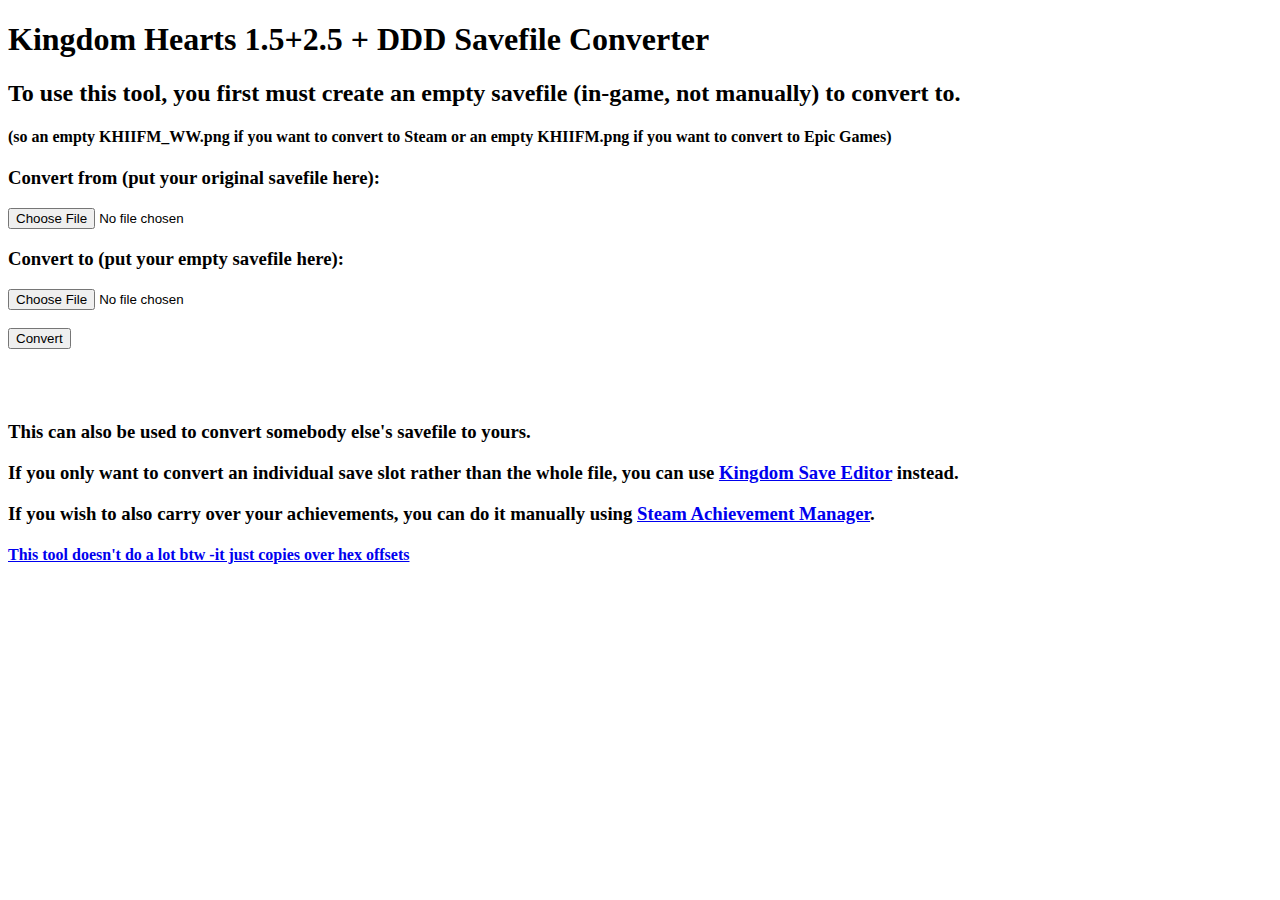
==== index.html @ dd8b047b "more clarifications" ====
<!DOCTYPE html>
<html lang="en">
<head>
    <meta charset="UTF-8">
    <meta name="viewport" content="width=device-width, initial-scale=1.0">
    <title>Kingdom Hearts 1.5+2.5 + DDD Savefile Converter</title>
</head>
<body>
    <h1>Kingdom Hearts 1.5+2.5 + DDD Savefile Converter</h1>
	<h2>To use this tool, you first must create an empty savefile (in-game, not manually) to convert to.</h2><h4>(so an empty KHIIFM_WW.png if you want to convert to Steam or an empty KHIIFM.png if you want to convert to Epic Games)</h4>
	<h3>Convert from (put your original savefile here):</h3>
    <input type="file" id="file1" accept=".png">
	<h3>Convert to (put your empty savefile here):</h3>
    <input type="file" id="file2" accept=".png">
	<br><br>
    <button onclick="copyHexOffsets()">Convert</button>
    <br><br>
    <a id="download1" style="display: none;">Download converted savefile</a>
	
	<br><br><h3>This can also be used to convert somebody else's savefile to yours.</h3>
	<h3>If you only want to convert an individual save slot rather than the whole file, you can use  <a href="https://github.com/Xeeynamo/KingdomSaveEditor/releases/tag/v1.15.5">Kingdom Save Editor</a> instead.<h3>
	<h3>If you wish to also carry over your achievements, you can do it manually using <a href="https://github.com/syntax-tm/SteamAchievementManager/releases/latest">Steam Achievement Manager</a>.
	<h4><a href="https://github.com/kh-savefileconverter/kh-savefileconverter.github.io/blob/main/copyHexOffsets.js">This tool doesn't do a lot btw -it just copies over hex offsets</a></h4>

    <script src="copyHexOffsets.js"></script>
</body>
</html>
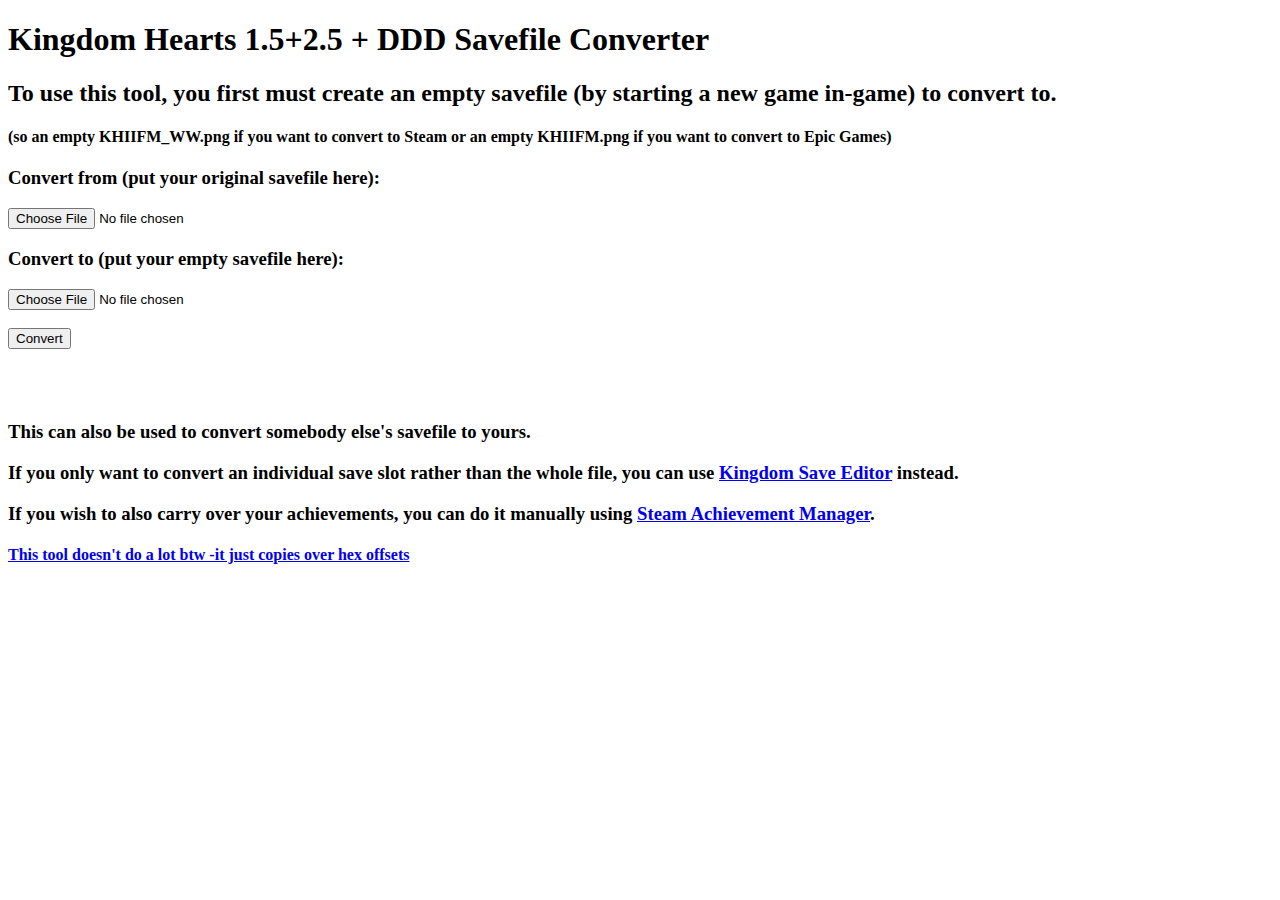
==== commit 8f551827: "better clarification" ====
--- a/index.html
+++ b/index.html
@@ -7,7 +7,7 @@
 </head>
 <body>
     <h1>Kingdom Hearts 1.5+2.5 + DDD Savefile Converter</h1>
-	<h2>To use this tool, you first must create an empty savefile (in-game, not manually) to convert to.</h2><h4>(so an empty KHIIFM_WW.png if you want to convert to Steam or an empty KHIIFM.png if you want to convert to Epic Games)</h4>
+	<h2>To use this tool, you first must create an empty savefile (by starting a new game in-game) to convert to.</h2><h4>(so an empty KHIIFM_WW.png if you want to convert to Steam or an empty KHIIFM.png if you want to convert to Epic Games)</h4>
 	<h3>Convert from (put your original savefile here):</h3>
     <input type="file" id="file1" accept=".png">
 	<h3>Convert to (put your empty savefile here):</h3>
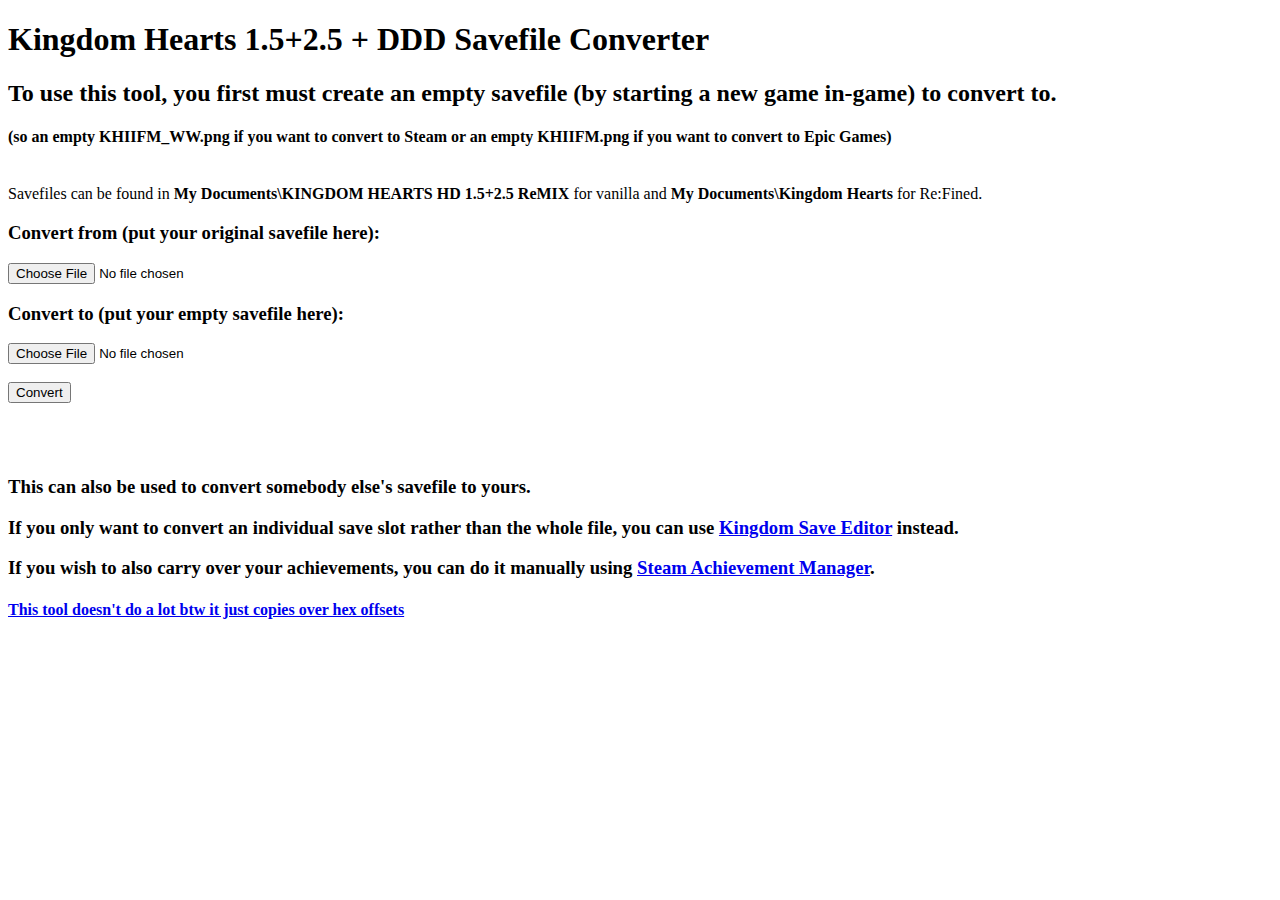
==== commit 71c653a5: "god this is ugly" ====
--- a/index.html
+++ b/index.html
@@ -7,7 +7,9 @@
 </head>
 <body>
     <h1>Kingdom Hearts 1.5+2.5 + DDD Savefile Converter</h1>
-	<h2>To use this tool, you first must create an empty savefile (by starting a new game in-game) to convert to.</h2><h4>(so an empty KHIIFM_WW.png if you want to convert to Steam or an empty KHIIFM.png if you want to convert to Epic Games)</h4>
+	<h2>To use this tool, you first must create an empty savefile (by starting a new game in-game) to convert to.</h2>
+	<h4>(so an empty <b>KHIIFM_WW.png</b> if you want to convert to <b>Steam</b> or an empty <b>KHIIFM.png</b> if you want to convert to <b>Epic Games</b>)</h4>
+	<br>Savefiles can be found in <b>My Documents\KINGDOM HEARTS HD 1.5+2.5 ReMIX</b> for vanilla and <b>My Documents\Kingdom Hearts</b> for Re:Fined.
 	<h3>Convert from (put your original savefile here):</h3>
     <input type="file" id="file1" accept=".png">
 	<h3>Convert to (put your empty savefile here):</h3>
@@ -20,7 +22,7 @@
 	<br><br><h3>This can also be used to convert somebody else's savefile to yours.</h3>
 	<h3>If you only want to convert an individual save slot rather than the whole file, you can use  <a href="https://github.com/Xeeynamo/KingdomSaveEditor/releases/tag/v1.15.5">Kingdom Save Editor</a> instead.<h3>
 	<h3>If you wish to also carry over your achievements, you can do it manually using <a href="https://github.com/syntax-tm/SteamAchievementManager/releases/latest">Steam Achievement Manager</a>.
-	<h4><a href="https://github.com/kh-savefileconverter/kh-savefileconverter.github.io/blob/main/copyHexOffsets.js">This tool doesn't do a lot btw -it just copies over hex offsets</a></h4>
+	<h4><a href="https://github.com/kh-savefileconverter/kh-savefileconverter.github.io/blob/main/copyHexOffsets.js">This tool doesn't do a lot btw it just copies over hex offsets</a></h4>
 
     <script src="copyHexOffsets.js"></script>
 </body>
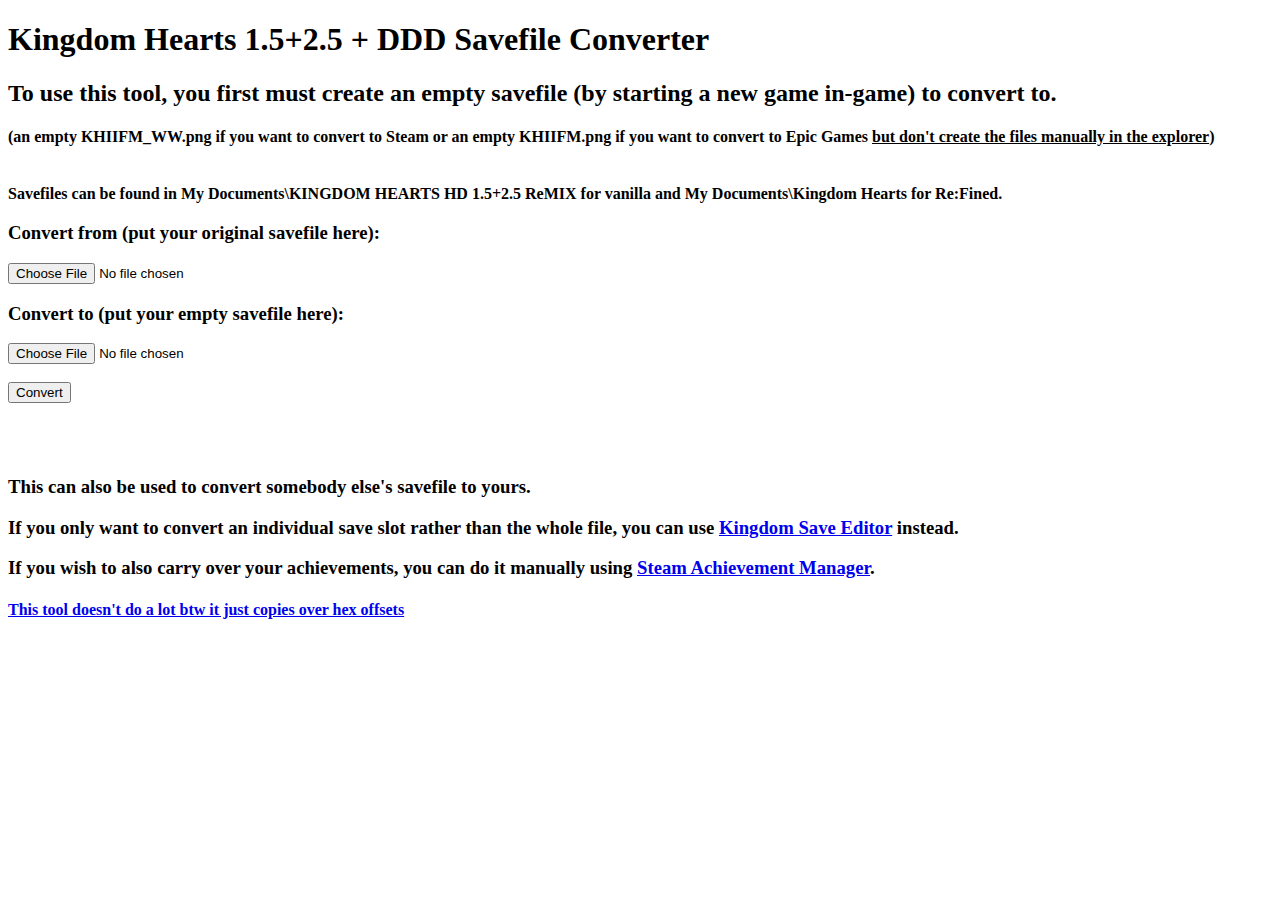
==== commit fabe0fc0: "just incase" ====
--- a/index.html
+++ b/index.html
@@ -8,7 +8,7 @@
 <body>
     <h1>Kingdom Hearts 1.5+2.5 + DDD Savefile Converter</h1>
 	<h2>To use this tool, you first must create an empty savefile (by starting a new game in-game) to convert to.</h2>
-	<h4>(so an empty <b>KHIIFM_WW.png</b> if you want to convert to <b>Steam</b> or an empty <b>KHIIFM.png</b> if you want to convert to <b>Epic Games</b>)</h4>
+	<h4>(an empty <b>KHIIFM_WW.png</b> if you want to convert to <b>Steam</b> or an empty <b>KHIIFM.png</b> if you want to convert to <b>Epic Games</b> <b><u>but don't create the files manually in the explorer<b></u>)</h4>
 	<br>Savefiles can be found in <b>My Documents\KINGDOM HEARTS HD 1.5+2.5 ReMIX</b> for vanilla and <b>My Documents\Kingdom Hearts</b> for Re:Fined.
 	<h3>Convert from (put your original savefile here):</h3>
     <input type="file" id="file1" accept=".png">
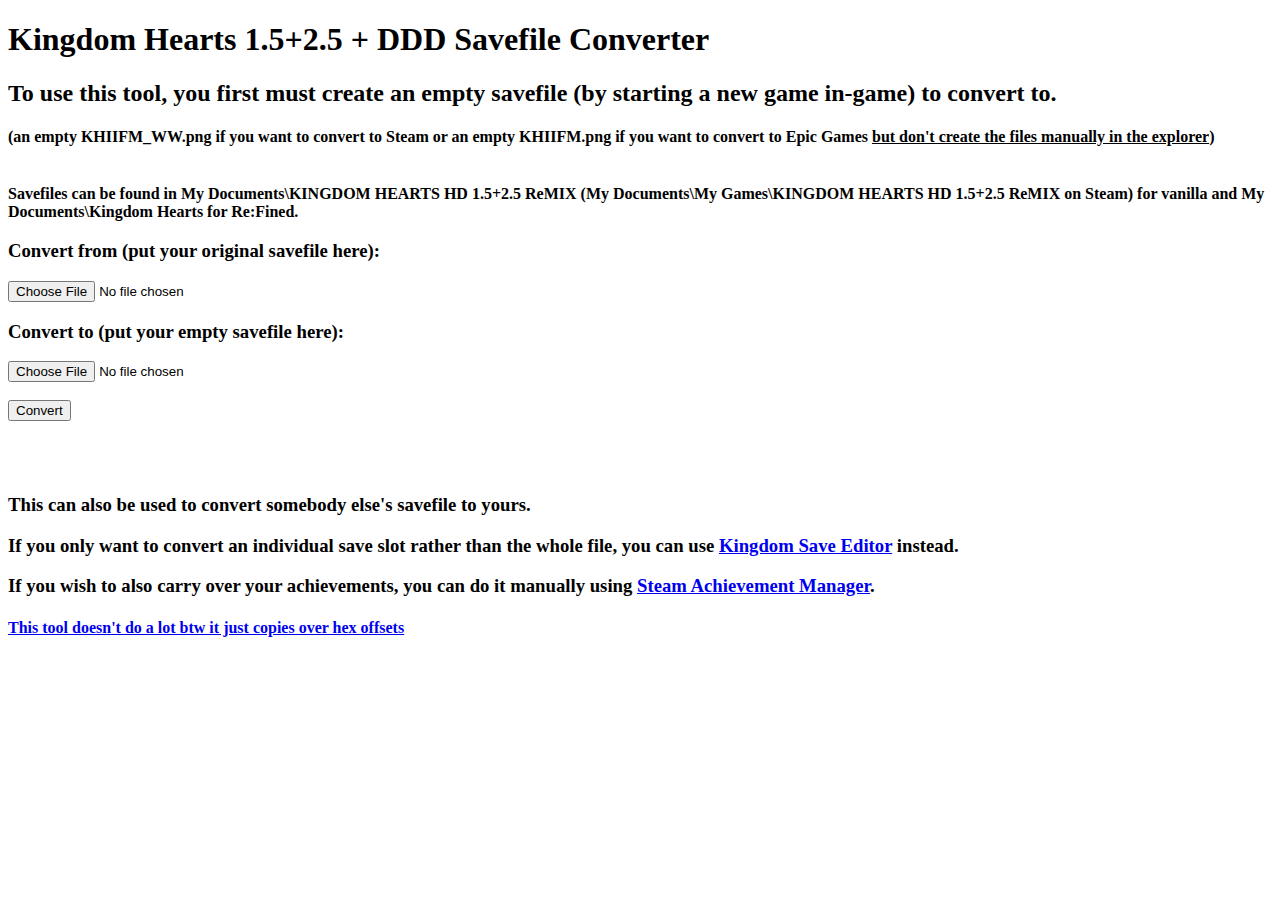
==== commit 8a6ab5a7: "stupidmmmmmmmmm" ====
--- a/index.html
+++ b/index.html
@@ -9,7 +9,7 @@
     <h1>Kingdom Hearts 1.5+2.5 + DDD Savefile Converter</h1>
 	<h2>To use this tool, you first must create an empty savefile (by starting a new game in-game) to convert to.</h2>
 	<h4>(an empty <b>KHIIFM_WW.png</b> if you want to convert to <b>Steam</b> or an empty <b>KHIIFM.png</b> if you want to convert to <b>Epic Games</b> <b><u>but don't create the files manually in the explorer<b></u>)</h4>
-	<br>Savefiles can be found in <b>My Documents\KINGDOM HEARTS HD 1.5+2.5 ReMIX</b> for vanilla and <b>My Documents\Kingdom Hearts</b> for Re:Fined.
+	<br>Savefiles can be found in <b>My Documents\KINGDOM HEARTS HD 1.5+2.5 ReMIX</b> (<b>My Documents\My Games\KINGDOM HEARTS HD 1.5+2.5 ReMIX</b> on Steam) for vanilla and <b>My Documents\Kingdom Hearts</b> for Re:Fined.
 	<h3>Convert from (put your original savefile here):</h3>
     <input type="file" id="file1" accept=".png">
 	<h3>Convert to (put your empty savefile here):</h3>
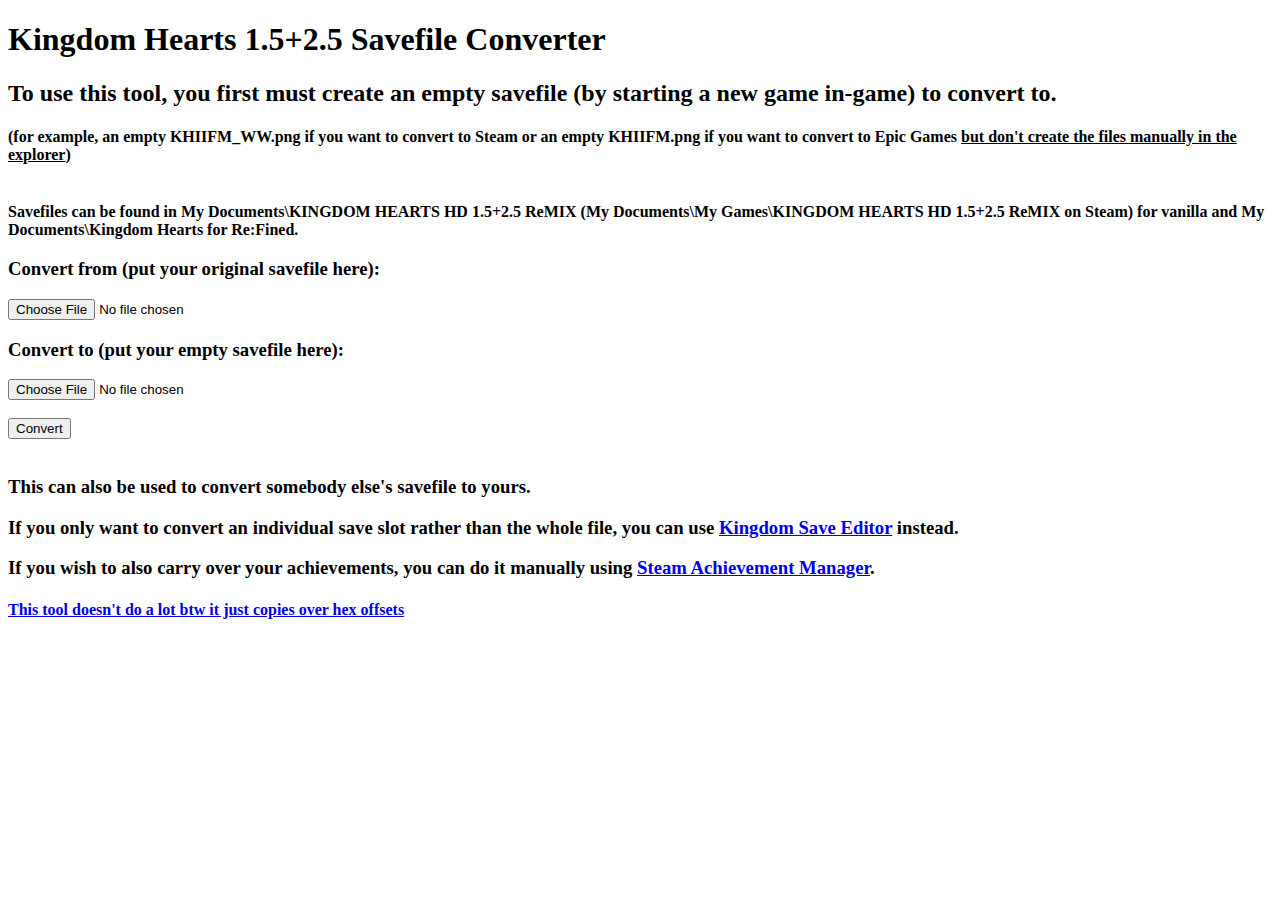
==== commit 25463798: "remove the stupid" ====
--- a/index.html
+++ b/index.html
@@ -3,12 +3,12 @@
 <head>
     <meta charset="UTF-8">
     <meta name="viewport" content="width=device-width, initial-scale=1.0">
-    <title>Kingdom Hearts 1.5+2.5 + DDD Savefile Converter</title>
+    <title>Kingdom Hearts 1.5+2.5 Savefile Converter</title>
 </head>
 <body>
-    <h1>Kingdom Hearts 1.5+2.5 + DDD Savefile Converter</h1>
+    <h1>Kingdom Hearts 1.5+2.5 Savefile Converter</h1>
 	<h2>To use this tool, you first must create an empty savefile (by starting a new game in-game) to convert to.</h2>
-	<h4>(an empty <b>KHIIFM_WW.png</b> if you want to convert to <b>Steam</b> or an empty <b>KHIIFM.png</b> if you want to convert to <b>Epic Games</b> <b><u>but don't create the files manually in the explorer<b></u>)</h4>
+	<h4>(for example, an empty <b>KHIIFM_WW.png</b> if you want to convert to <b>Steam</b> or an empty <b>KHIIFM.png</b> if you want to convert to <b>Epic Games</b> <b><u>but don't create the files manually in the explorer<b></u>)</h4>
 	<br>Savefiles can be found in <b>My Documents\KINGDOM HEARTS HD 1.5+2.5 ReMIX</b> (<b>My Documents\My Games\KINGDOM HEARTS HD 1.5+2.5 ReMIX</b> on Steam) for vanilla and <b>My Documents\Kingdom Hearts</b> for Re:Fined.
 	<h3>Convert from (put your original savefile here):</h3>
     <input type="file" id="file1" accept=".png">
@@ -16,8 +16,6 @@
     <input type="file" id="file2" accept=".png">
 	<br><br>
     <button onclick="copyHexOffsets()">Convert</button>
-    <br><br>
-    <a id="download1" style="display: none;">Download converted savefile</a>
 	
 	<br><br><h3>This can also be used to convert somebody else's savefile to yours.</h3>
 	<h3>If you only want to convert an individual save slot rather than the whole file, you can use  <a href="https://github.com/Xeeynamo/KingdomSaveEditor/releases/tag/v1.15.5">Kingdom Save Editor</a> instead.<h3>
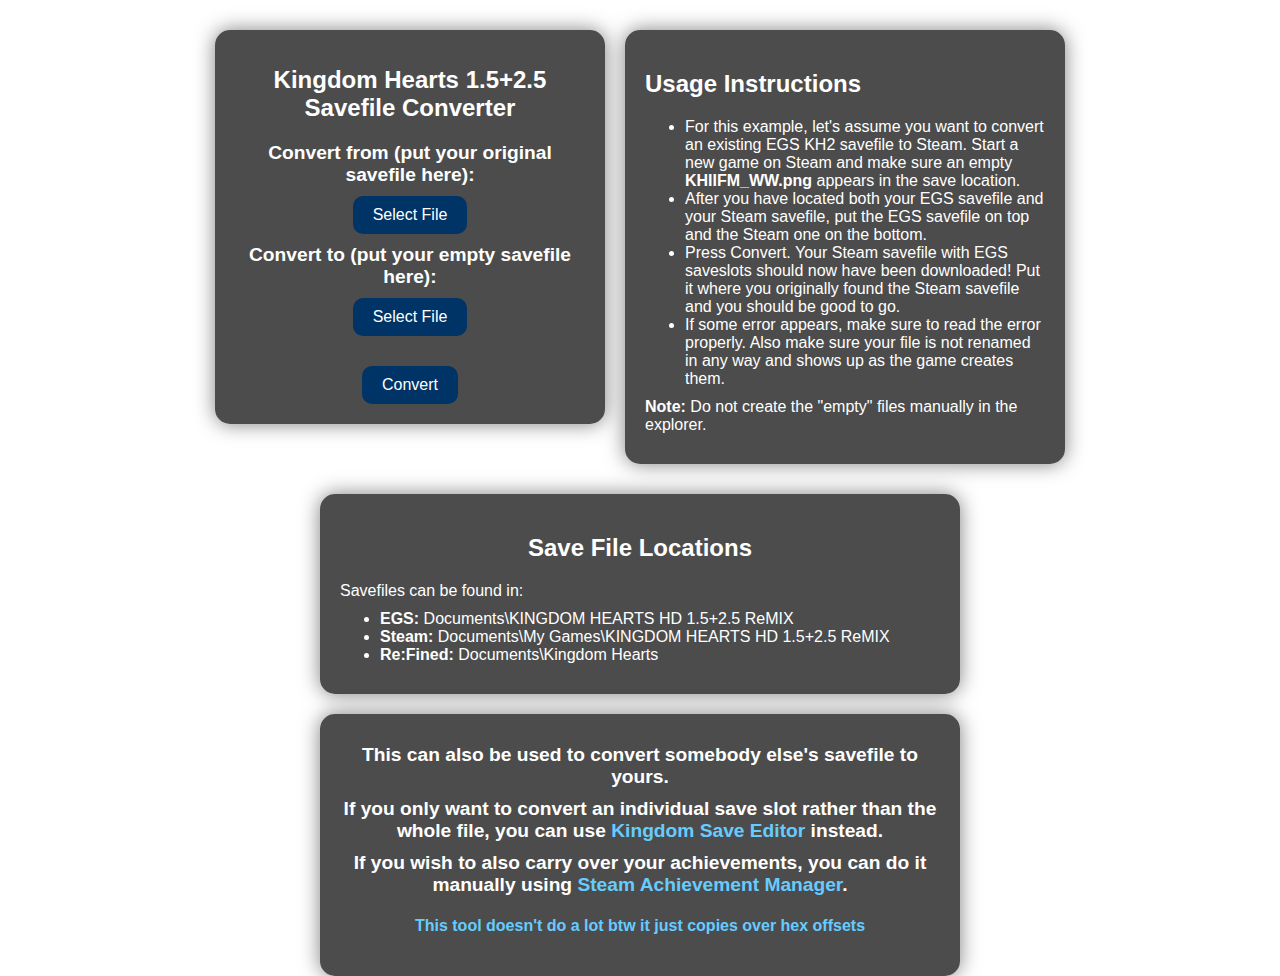
==== commit 41d26644: "css styling wow" ====
--- a/index.html
+++ b/index.html
@@ -4,24 +4,51 @@
     <meta charset="UTF-8">
     <meta name="viewport" content="width=device-width, initial-scale=1.0">
     <title>Kingdom Hearts 1.5+2.5 Savefile Converter</title>
+    <link rel="stylesheet" href="style.css">
 </head>
 <body>
-    <h1>Kingdom Hearts 1.5+2.5 Savefile Converter</h1>
-	<h2>To use this tool, you first must create an empty savefile (by starting a new game in-game) to convert to.</h2>
-	<h4>(for example, an empty <b>KHIIFM_WW.png</b> if you want to convert to <b>Steam</b> or an empty <b>KHIIFM.png</b> if you want to convert to <b>Epic Games</b> <b><u>but don't create the files manually in the explorer<b></u>)</h4>
-	<br>Savefiles can be found in <b>My Documents\KINGDOM HEARTS HD 1.5+2.5 ReMIX</b> (<b>My Documents\My Games\KINGDOM HEARTS HD 1.5+2.5 ReMIX</b> on Steam) for vanilla and <b>My Documents\Kingdom Hearts</b> for Re:Fined.
-	<h3>Convert from (put your original savefile here):</h3>
-    <input type="file" id="file1" accept=".png">
-	<h3>Convert to (put your empty savefile here):</h3>
-    <input type="file" id="file2" accept=".png">
-	<br><br>
-    <button onclick="copyHexOffsets()">Convert</button>
-	
-	<br><br><h3>This can also be used to convert somebody else's savefile to yours.</h3>
-	<h3>If you only want to convert an individual save slot rather than the whole file, you can use  <a href="https://github.com/Xeeynamo/KingdomSaveEditor/releases/tag/v1.15.5">Kingdom Save Editor</a> instead.<h3>
-	<h3>If you wish to also carry over your achievements, you can do it manually using <a href="https://github.com/syntax-tm/SteamAchievementManager/releases/latest">Steam Achievement Manager</a>.
-	<h4><a href="https://github.com/kh-savefileconverter/kh-savefileconverter.github.io/blob/main/copyHexOffsets.js">This tool doesn't do a lot btw it just copies over hex offsets</a></h4>
-
+    <div class="main-container">
+        <div class="converter-window">
+            <h1>Kingdom Hearts 1.5+2.5 Savefile Converter</h1>
+            <h3>Convert from (put your original savefile here):</h3>
+            <div class="file-input-wrapper">
+                <input type="file" id="file1" accept=".png" onchange="updateLabel(this)">
+                <label for="file1">Select File</label>
+            </div>
+            <h3>Convert to (put your empty savefile here):</h3>
+            <div class="file-input-wrapper">
+                <input type="file" id="file2" accept=".png" onchange="updateLabel(this)">
+                <label for="file2">Select File</label>
+            </div>
+            <button onclick="copyHexOffsets()">Convert</button>
+        </div>
+        <div class="example-window">
+            <h2>Usage Instructions</h2>
+            <ul>
+                <li>For this example, let's assume you want to convert an existing EGS KH2 savefile to Steam. Start a new game on Steam and make sure an empty <b>KHIIFM_WW.png</b> appears in the save location.</li>
+                <li>After you have located both your EGS savefile and your Steam savefile, put the EGS savefile on top and the Steam one on the bottom.</li>
+				<li>Press Convert. Your Steam savefile with EGS saveslots should now have been downloaded! Put it where you originally found the Steam savefile and you should be good to go.</li>
+				<li>If some error appears, make sure to read the error properly. Also make sure your file is not renamed in any way and shows up as the game creates them.</li>
+            </ul>
+            <p><b>Note:</b> Do not create the "empty" files manually in the explorer.</p>
+        </div>
+    </div>
+    <div class="save-locations">
+        <h2>Save File Locations</h2>
+        <p>Savefiles can be found in:</p>
+        <ul>
+            <li><b>EGS:</b> Documents\KINGDOM HEARTS HD 1.5+2.5 ReMIX</li>
+            <li><b>Steam:</b> Documents\My Games\KINGDOM HEARTS HD 1.5+2.5 ReMIX</li>
+            <li><b>Re:Fined:</b> Documents\Kingdom Hearts</li>
+        </ul>
+    </div>
+    <div class="additional-info">
+        <h3>This can also be used to convert somebody else's savefile to yours.</h3>
+        <h3>If you only want to convert an individual save slot rather than the whole file, you can use <a href="https://github.com/Xeeynamo/KingdomSaveEditor/releases/tag/v1.15.5">Kingdom Save Editor</a> instead.</h3>
+        <h3>If you wish to also carry over your achievements, you can do it manually using <a href="https://github.com/syntax-tm/SteamAchievementManager/releases/latest">Steam Achievement Manager</a>.</h3>
+        <h4><a href="https://github.com/kh-savefileconverter/kh-savefileconverter.github.io/blob/main/copyHexOffsets.js">This tool doesn't do a lot btw it just copies over hex offsets</a></h4>
+    </div>
     <script src="copyHexOffsets.js"></script>
+    <script src="updateLabel.js"></script>
 </body>
 </html>
--- a/style.css
+++ b/style.css
@@ -0,0 +1,124 @@
+body {
+    background: url('https://shared.cloudflare.steamstatic.com/store_item_assets/steam/apps/2552430/page_bg_raw.jpg') no-repeat center center fixed;
+    background-size: cover;
+    font-family: 'Trebuchet MS', sans-serif;
+    color: #ffffff;
+    margin: 0;
+    padding: 0;
+    display: flex;
+    flex-direction: column;
+    align-items: center;
+    height: 100vh;
+}
+
+.main-container {
+    display: flex;
+    justify-content: center;
+    align-items: flex-start;
+    margin-top: 20px;
+}
+
+.converter-window, .example-window {
+    background: rgba(0, 0, 0, 0.7);
+    padding: 20px;
+    border-radius: 15px;
+    box-shadow: 0 0 20px rgba(0, 0, 0, 0.5);
+    margin: 10px;
+}
+
+.converter-window {
+    text-align: center;
+    width: 350px;
+    order: 1;
+}
+
+.example-window {
+    width: 400px;
+    order: 2;
+}
+
+.save-locations {
+    background: rgba(0, 0, 0, 0.7);
+    padding: 20px;
+    border-radius: 15px;
+    box-shadow: 0 0 20px rgba(0, 0, 0, 0.5);
+    margin-top: 20px;
+    width: 80%;
+    max-width: 600px;
+    text-align: center;
+}
+
+h1, h2 {
+    font-size: 1.5em;
+    margin-bottom: 20px;
+}
+
+h3 {
+    font-size: 1.2em;
+    margin: 10px 0;
+}
+
+p, ul {
+    margin: 10px 0;
+    text-align: left;
+}
+
+.file-input-wrapper {
+    position: relative;
+    width: 100%;
+    text-align: center;
+    margin: 10px auto;
+}
+
+.file-input-wrapper input[type="file"] {
+    display: none;
+}
+
+.file-input-wrapper label {
+    display: inline-block;
+    padding: 10px 20px;
+    background-color: #003366;
+    color: #ffffff;
+    border-radius: 10px;
+    cursor: pointer;
+    font-size: 1em;
+}
+
+.file-input-wrapper label:hover {
+    background-color: #005599;
+}
+
+button {
+    background-color: #003366;
+    color: #ffffff;
+    border: none;
+    padding: 10px 20px;
+    font-size: 1em;
+    border-radius: 10px;
+    cursor: pointer;
+    margin-top: 20px;
+}
+
+button:hover {
+    background-color: #005599;
+}
+
+a {
+    color: #66ccff;
+    text-decoration: none;
+}
+
+a:hover {
+    text-decoration: underline;
+}
+
+.additional-info {
+    background: rgba(0, 0, 0, 0.7);
+    padding: 20px;
+    border-radius: 15px;
+    box-shadow: 0 0 20px rgba(0, 0, 0, 0.5);
+    margin-top: 20px;
+    width: 80%;
+    max-width: 600px;
+    text-align: center;
+}
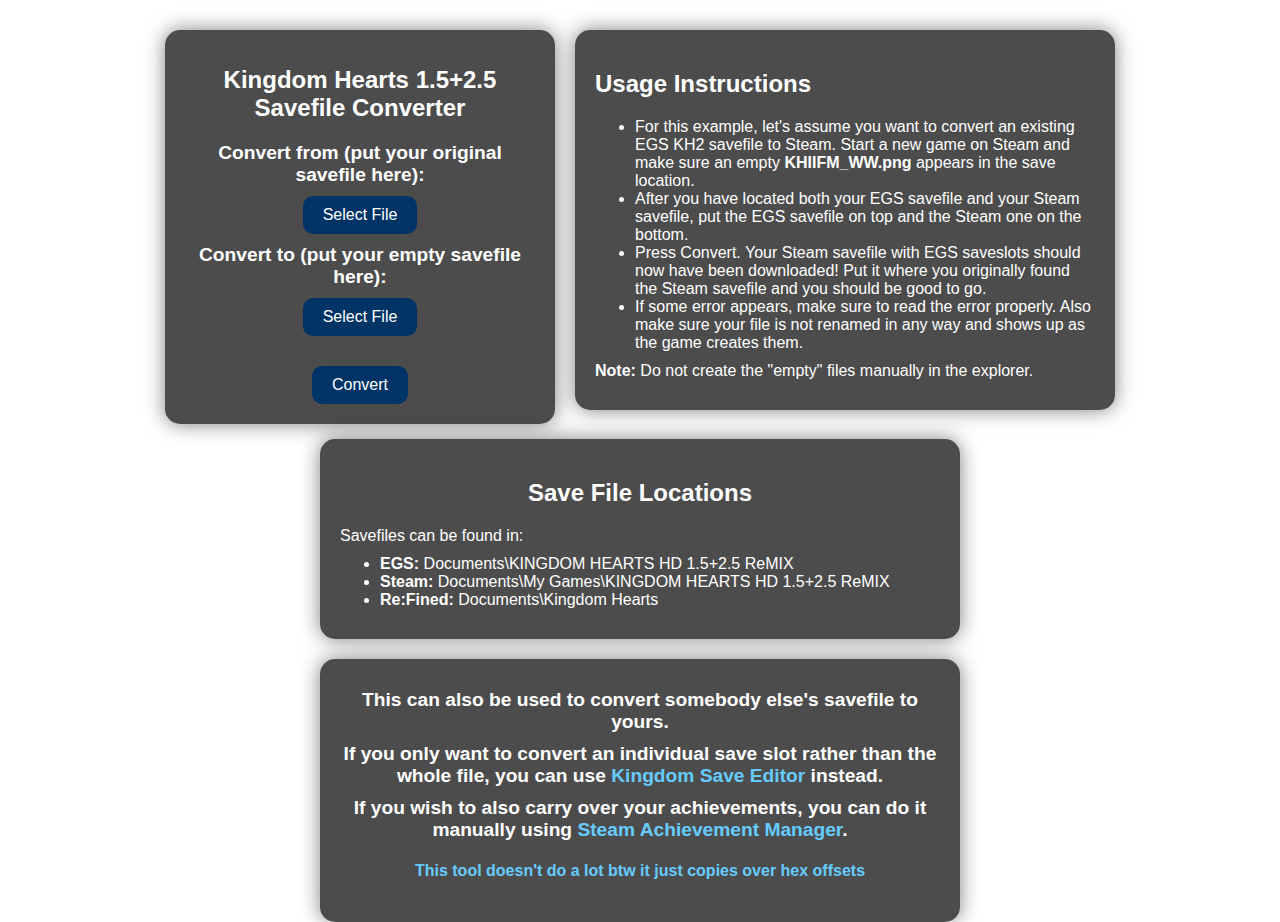
==== commit 52ca27c3: "probably last time i'm touching this thing" ====
--- a/index.html
+++ b/index.html
@@ -1,11 +1,24 @@
 <!DOCTYPE html>
 <html lang="en">
+
 <head>
     <meta charset="UTF-8">
     <meta name="viewport" content="width=device-width, initial-scale=1.0">
+    <meta name="description" content="Kingdom Hearts 1.5+2.5 Savefile Converter">
+    <meta name="author" content="GillianMC">
+    <meta property="og:title" content="Kingdom Hearts 1.5+2.5 Savefile Converter">
+    <meta property="og:description" content="This simple website allows to convert Kingdom Hearts 1.5+2.5 savefiles between different platforms or users.">
+    <meta property="og:image" content="favicon.png">
+    <meta property="og:url" content="https://kh-savefileconverter.github.io/">
+    <meta name="twitter:card" content="favicon.png">
+	<link rel="icon" type="image/x-icon" href="favicon.png">
     <title>Kingdom Hearts 1.5+2.5 Savefile Converter</title>
     <link rel="stylesheet" href="style.css">
+    <meta http-equiv="cache-control" content="no-cache">
+    <meta http-equiv="expires" content="0">
+    <meta http-equiv="pragma" content="no-cache">
 </head>
+
 <body>
     <div class="main-container">
         <div class="converter-window">
@@ -27,8 +40,8 @@
             <ul>
                 <li>For this example, let's assume you want to convert an existing EGS KH2 savefile to Steam. Start a new game on Steam and make sure an empty <b>KHIIFM_WW.png</b> appears in the save location.</li>
                 <li>After you have located both your EGS savefile and your Steam savefile, put the EGS savefile on top and the Steam one on the bottom.</li>
-				<li>Press Convert. Your Steam savefile with EGS saveslots should now have been downloaded! Put it where you originally found the Steam savefile and you should be good to go.</li>
-				<li>If some error appears, make sure to read the error properly. Also make sure your file is not renamed in any way and shows up as the game creates them.</li>
+                <li>Press Convert. Your Steam savefile with EGS saveslots should now have been downloaded! Put it where you originally found the Steam savefile and you should be good to go.</li>
+                <li>If some error appears, make sure to read the error properly. Also make sure your file is not renamed in any way and shows up as the game creates them.</li>
             </ul>
             <p><b>Note:</b> Do not create the "empty" files manually in the explorer.</p>
         </div>
@@ -51,4 +64,5 @@
     <script src="copyHexOffsets.js"></script>
     <script src="updateLabel.js"></script>
 </body>
+
 </html>
--- a/style.css
+++ b/style.css
@@ -9,13 +9,16 @@
     flex-direction: column;
     align-items: center;
     height: 100vh;
+    overflow-x: hidden;
 }
 
 .main-container {
     display: flex;
+    flex-wrap: wrap;
     justify-content: center;
     align-items: flex-start;
     margin-top: 20px;
+    width: 100%;
 }
 
 .converter-window, .example-window {
@@ -24,17 +27,17 @@
     border-radius: 15px;
     box-shadow: 0 0 20px rgba(0, 0, 0, 0.5);
     margin: 10px;
+    width: 100%;
+    max-width: 350px;
 }
 
 .converter-window {
     text-align: center;
-    width: 350px;
-    order: 1;
 }
 
 .example-window {
-    width: 400px;
-    order: 2;
+    width: 100%;
+    max-width: 500px;
 }
 
 .save-locations {
@@ -42,7 +45,7 @@
     padding: 20px;
     border-radius: 15px;
     box-shadow: 0 0 20px rgba(0, 0, 0, 0.5);
-    margin-top: 20px;
+    margin-top: 5px;
     width: 80%;
     max-width: 600px;
     text-align: center;
@@ -122,3 +125,18 @@
     max-width: 600px;
     text-align: center;
 }
+
+@media (max-width: 768px) {
+    .converter-window, .example-window, .save-locations, .additional-info {
+        width: 90%;
+        margin: 10px 0;
+    }
+    
+    h1, h2 {
+        font-size: 1.2em;
+    }
+
+    h3 {
+        font-size: 1em;
+    }
+}
